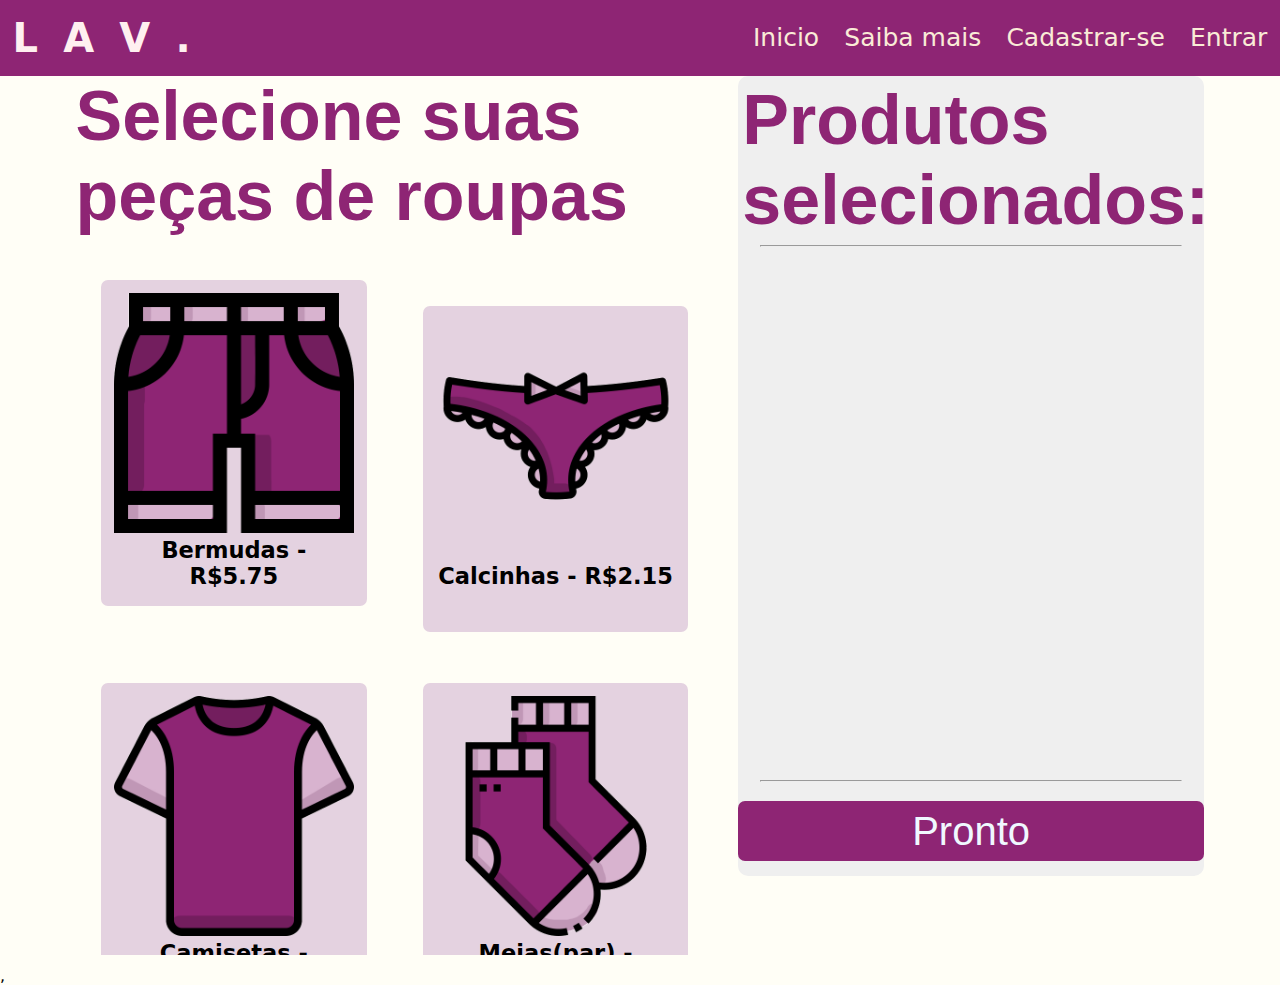
==== aplication.html @ f26d08d3 "24/06/2023" ====
<!DOCTYPE html>
<html lang="en">

<head>
    <meta charset="UTF-8">
    <meta name="viewport" content="width=device-width, initial-scale=1.0">
    <title>Document</title>
    <link rel="stylesheet" href="/css/global.css">
    <link rel="stylesheet" href="/css/aplication.css">
</head>

<body>
    <nav>
        <h3 class="l">L</h3>
        <h3 class="a">A</h3>
        <h3 class="v">V</h3>
        <h3 class="v">.</h3>
        <div class="invi"></div>
        <li><a href="/index.html"> Inicio </a></li>
        <li><a href="#intro">Saiba mais </a></li>
        <li><a href="/sign-in.html">Cadastrar-se </a></li>
        <li><a href="/login.html">Entrar</a></li>
    </nav>
    <div class="container">

        <div class="app-camp">
            <h1>Selecione suas peças de roupas</h1><br>
            <div id="products" class="products">

                <div class="product" onclick="selectProduct(this)">
                    <center><img src="/img/bermudas.png" alt=""></center>

                    <center>
                        <h2>Bermudas - R$5.75</h2>
                    </center>

                </div>

                <div class="product" onclick="selectProduct(this)">
                    <center><img src="/img/calcinhas.png" alt=""></center>
                    <center>
                        <h2>Calcinhas - R$2.15</h2>
                    </center>
                </div>

                <div class="product" onclick="selectProduct(this)">
                    <center><img src="/img/camiseta-(1).png" alt=""></center>
                    <center>
                        <h2>Camisetas - R$6.50</h2>
                    </center>
                </div>

                <div class="product" onclick="selectProduct(this)">
                    <center><img src="/img/meias.png" alt=""></center>
                    <center>
                        <h2>Meias(par) - R$0.85</h2>
                    </center>
                </div>

                <div class="product" onclick="selectProduct(this)">
                    <center><img src="/img/um-casaco-com-capuz.png" alt=""></center>
                    <center>
                        <h2>Casacos - R$7.00</h2>
                    </center>
                </div>

                <div class="product" onclick="selectProduct(this)">
                    <center><img src="/img/sutia.png" alt=""></center>
                    <center>
                        <h2>Sutiãs - R$3.00</h2>
                    </center>
                </div>

                <div class="product" onclick="selectProduct(this)">
                    <center><img src="/img/cuecas-(1).png" alt=""></center>
                    <center>
                        <h2>Cuecas - R$3.00</h2>
                    </center>
                </div>

                <div class="product" onclick="selectProduct(this)">
                    <center><img src="/img/jeans (1).png" alt=""></center>
                    <center>
                        <h2>Peças Jeans - R$8.00</h2>
                    </center>
                </div>


            </div>
        </div>

        <div class="view-camp">
            <h2>Produtos selecionados:</h2>
            <hr>
            <center>
                <div id="selectedProducts"></div>
            </center>
            <br>
            <hr><br>
            <div id="totalPrice"></div>
            <a href="">
                <div class="confirm">
                    <p>Pronto</p>
                </div>
            </a>
        </div>
    </div>,

    <script src="script.js"></script>
</body>

</html>
---- css/global.css ----
* {
    margin: 0;
    padding: 0;

    font-family: system-ui, -apple-system, BlinkMacSystemFont, 'Segoe UI', Roboto, Oxygen, Ubuntu, Cantarell, 'Open Sans', 'Helvetica Neue', sans-serif;
}

html {
    scroll-behavior: smooth;
}

body {
    background-color: rgb(255, 254, 246);
}

img {
    width: 100%;
}

a {
    text-decoration: none;
}

li {
    list-style: none;
    font-size: 25px;

}

li a {
    color: antiquewhite;
}

nav h3 {
    font-size: 40px;
}

.l,
.a,
.v {
    color: rgb(255, 240, 240);
}


.invi {
    width: 40%;
}

nav {

    align-items: center;
    padding-top: 1%;
    padding-bottom: 1%;
    display: flex;
    position: fixed;
    width: 100%;
    height: 50px;
    justify-content: space-around;
    background-color: rgb(142, 37, 116);
}

@media(width<1080px) {


    .box {
        align-items: center;
    }
}

@media(width<720px) {
    .invi {
        display: none;
    }

    .l,
    .a,
    .v {
        display: none;
    }


    .box {
        display: block;
    }




}
---- css/aplication.css ----
.container {
    width: 1580px;
    height: auto;
    margin: auto;
    display: flex;
    padding-top: 5%;
}

.app-camp {
    width: 70%;
    margin: 1%;
    height: auto;
}

.app-camp h1 {
    color: rgb(142, 37, 116);
    font-size: 70px;
    font-family: 'Franklin Gothic Medium', 'Arial Narrow', Arial, sans-serif;
}

.view-camp h2 {
    color: rgb(142, 37, 116);
    font-size: 70px;
    font-family: 'Franklin Gothic Medium', 'Arial Narrow', Arial, sans-serif;
    margin: 1%;

}

.view-camp {
    background-color: rgb(239, 239, 239);
    width: 500px;
    margin: 1%;
    height: 800px;
    border-radius: 10px;

}



.product {
    display: inline-block;
    margin: 4%;
    width: 240px;
    font-size: 15px;
    height: 300px;
    padding: 2%;
    background-color: rgb(228, 210, 224);
    border-radius: 7px;
}

#products {
    border-radius: 10px;
    height: 500px;

    overflow-y: scroll;
    height: 700px;
    white-space: normal;
}

.selected-product {
    background-color: rgb(140, 41, 79);
}





#selectedProducts {
    overflow-y: scroll;
    white-space: normal;
    display: inline-block;
    width: 100%;
    height: 510px;
}

#selectedProducts div {
    display: flex;
    justify-content: space-around;
    align-items: center;
    border-radius: 7px;
    background-color: rgb(255, 254, 246);
    height: 80px;
    width: 98%;
    margin: 1%;
}

.product:hover {
    background-color: rgb(140, 41, 97);
    transition: 100ms ease;
}

.remove {
    margin: 1%;
    width: 40%;
    height: 80px;
    background-color: rgb(140, 41, 79);
    border-style: none;
    font-style: oblique;
    font-family: system-ui, -apple-system, BlinkMacSystemFont, 'Segoe UI', Roboto, Oxygen, Ubuntu, Cantarell, 'Open Sans', 'Helvetica Neue', sans-serif;
    color: aliceblue;
    font-size: 16px;
    border-radius: 7px;
}

.bt {
    width: 30px;
    height: 40px;
    background-color: rgb(142, 37, 116);
    border-radius: 3px;
    border-style: none;
    color: aliceblue;
}

.confirm {
    background-color: rgb(142, 37, 116);
    border-radius: 7px;
    display: flex;
    align-items: center;
    justify-content: center;
    line-height: 60px;
    color: aliceblue;
    font-size: 40px;
}

.confirm p {
    font-family: 'Gill Sans', 'Gill Sans MT', Calibri, 'Trebuchet MS', sans-serif;
}

.confirm:hover {
    filter: opacity(80%);
    transition: 100ms ease;
}

hr {
    width: 90%;
    margin: auto;
}

.total-price {
    text-align: center;
    color: rgb(142, 37, 116);
    font-size: 40px;
    font-family: 'Franklin Gothic Medium', 'Arial Narrow', Arial, sans-serif;
}

@media(width<2160px) {
    .container {
        margin: auto;
        width: 90%;
    }
}

@media(width<1080px) {
    .app-camp {
        width: 98%;
    }

    .container {
        display: block;
        margin: auto;
        width: 1000p;
    }

    .product {
        width: 80%;
        height: 300px;
    }

    .product img {
        height: 200px;
        width: 200px;

    }


    .view-camp {
        width: 98%;
    }

}

@media(width<720px) {
    .products h2 {
        font-size: 18px;
    }
}
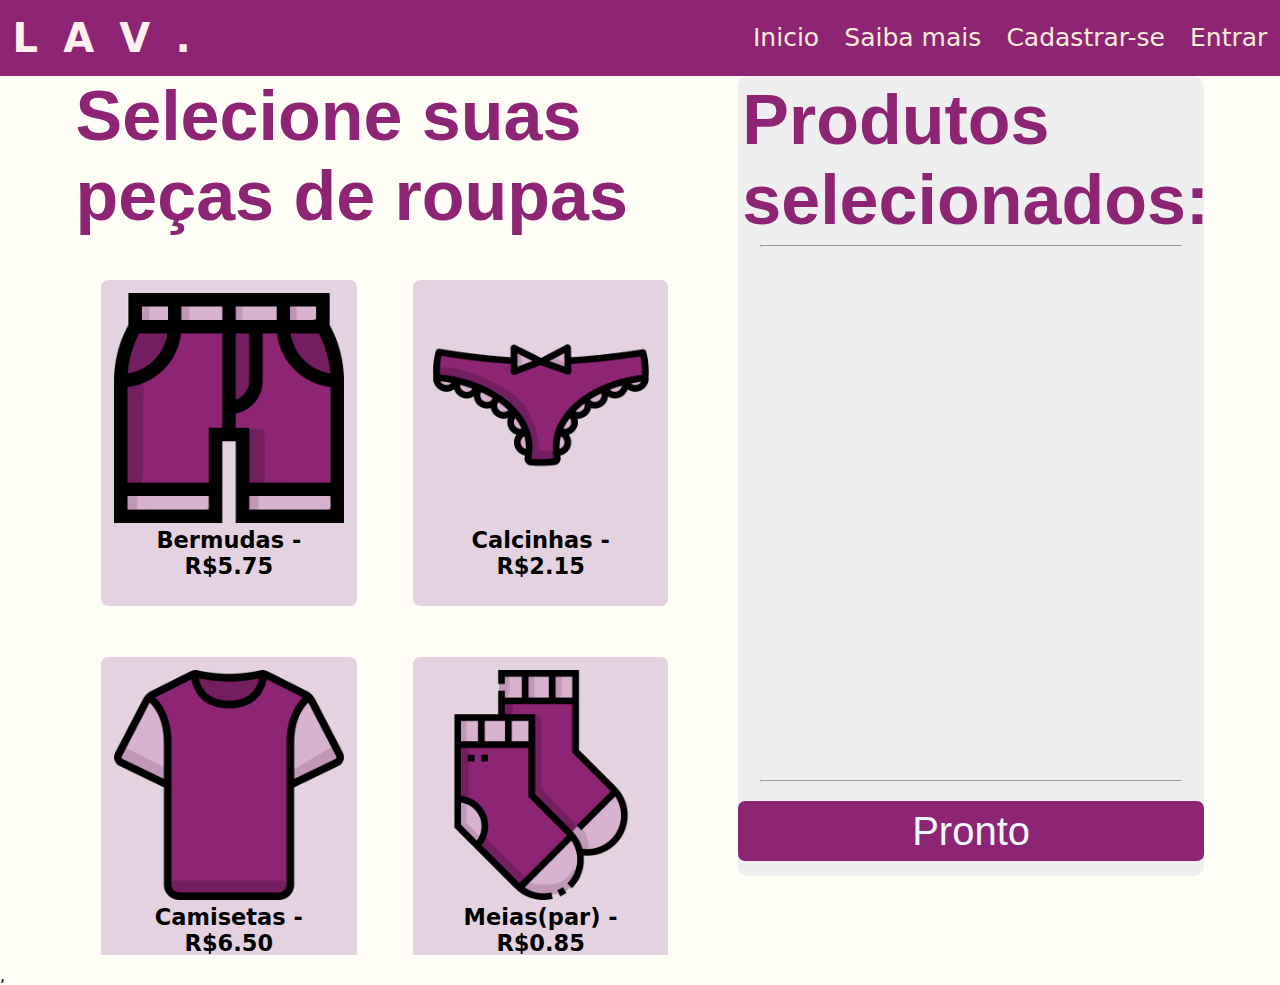
==== commit 78b6d3d0: "25/06/2023" ====
--- a/aplication.html
+++ b/aplication.html
@@ -4,7 +4,7 @@
 <head>
     <meta charset="UTF-8">
     <meta name="viewport" content="width=device-width, initial-scale=1.0">
-    <title>Document</title>
+    <title>Seleção</title>
     <link rel="stylesheet" href="/css/global.css">
     <link rel="stylesheet" href="/css/aplication.css">
 </head>
@@ -98,7 +98,7 @@
             <br>
             <hr><br>
             <div id="totalPrice"></div>
-            <a href="">
+            <a href="/payment.html">
                 <div class="confirm">
                     <p>Pronto</p>
                 </div>
@@ -106,7 +106,7 @@
         </div>
     </div>,
 
-    <script src="script.js"></script>
+    <script src="aplication.js"></script>
 </body>
 
 </html>--- a/css/aplication.css
+++ b/css/aplication.css
@@ -40,7 +40,7 @@
 .product {
     display: inline-block;
     margin: 4%;
-    width: 240px;
+    width: 230px;
     font-size: 15px;
     height: 300px;
     padding: 2%;
@@ -85,7 +85,7 @@
 }
 
 .product:hover {
-    background-color: rgb(140, 41, 97);
+    transform: scale(1.1);
     transition: 100ms ease;
 }
 
